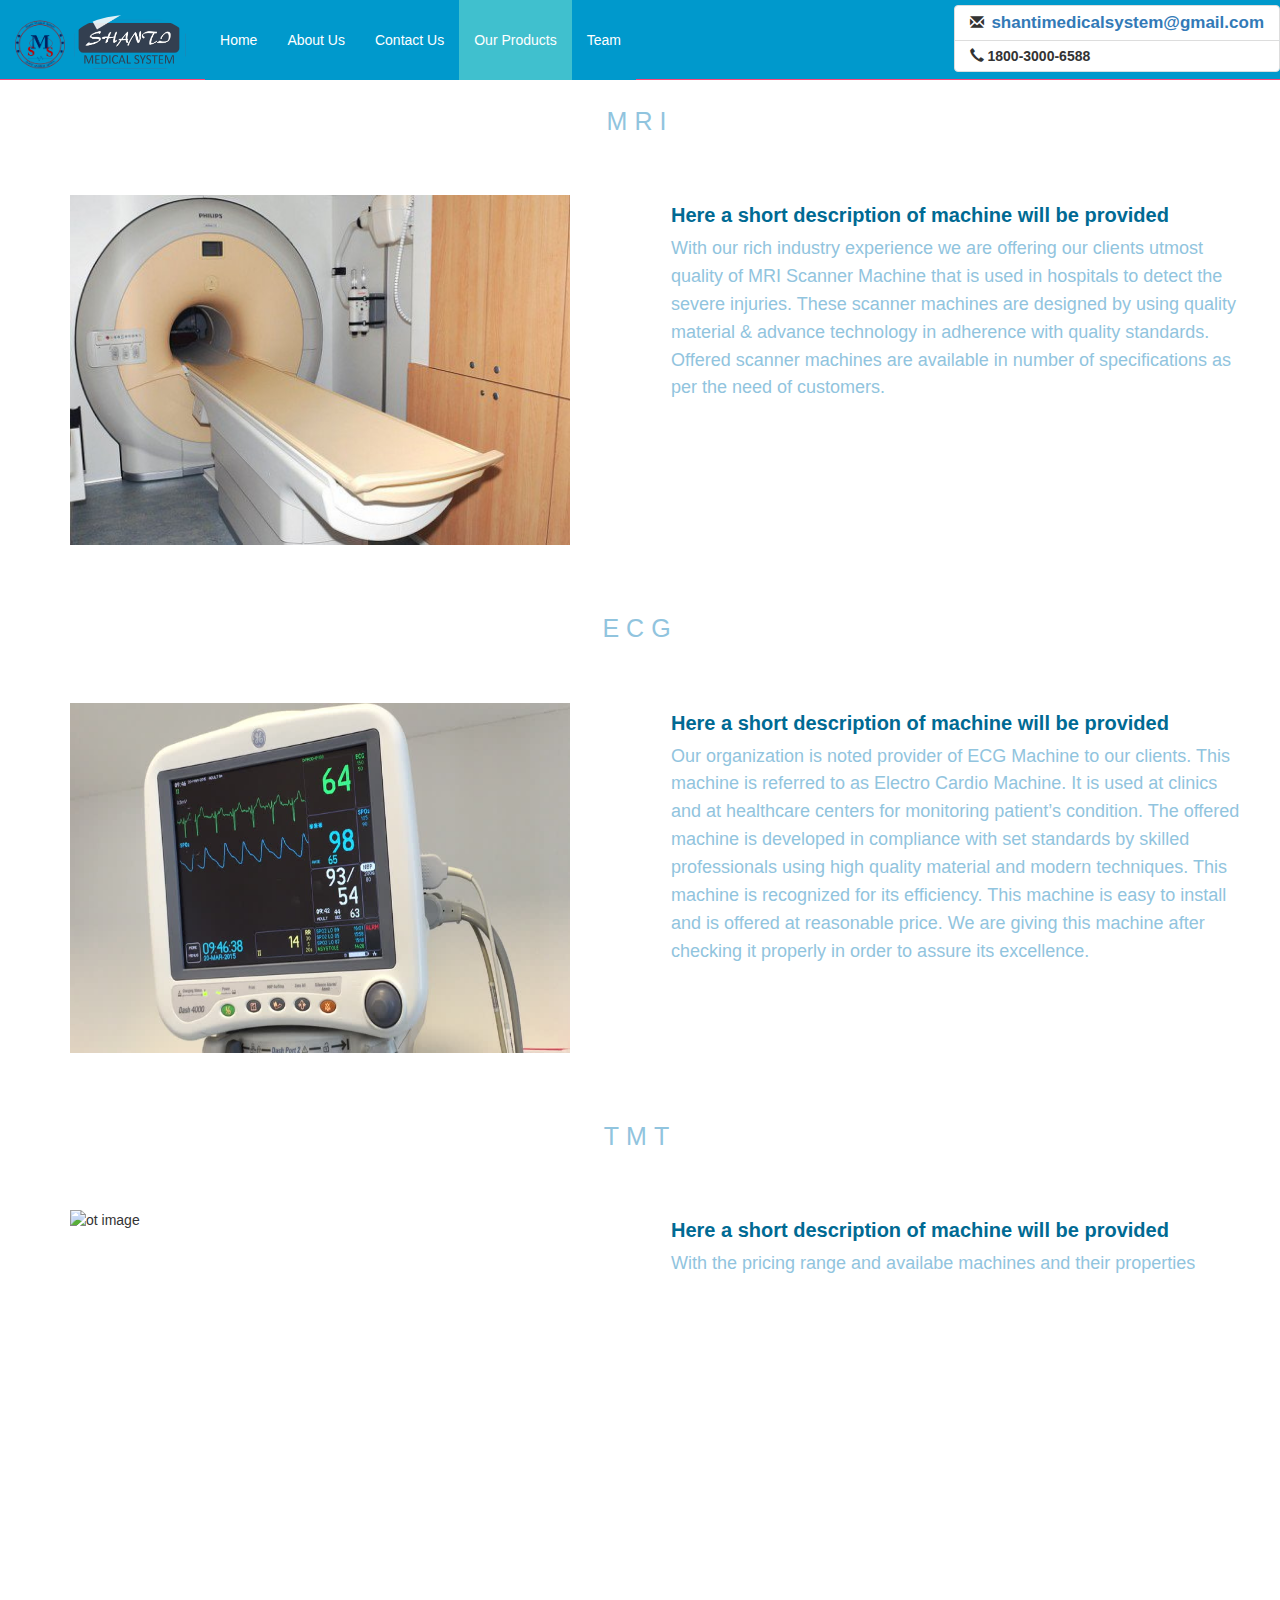
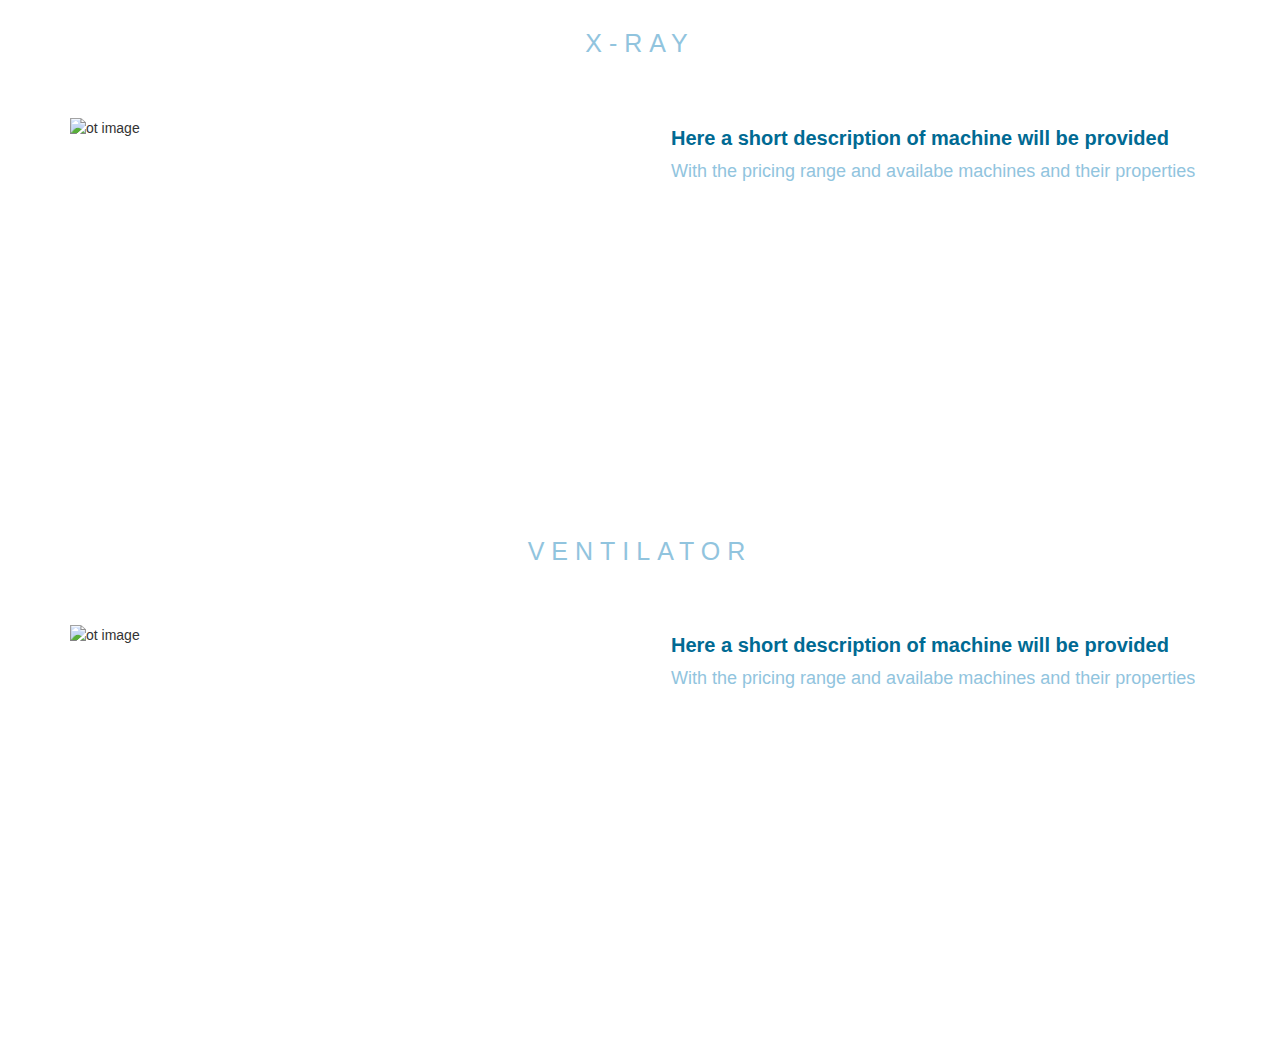
==== product.html @ 575e82f8 "Create product.html" ====
<!doctype html>
<html>
	<head>
		
		<meta name="viewport" content="width=device-width, initial-scale=1">
        <meta http-equiv="Content-Type" content="text/html; charset=utf-8"/>

		<script type="text/javascript" src="app.js"></script>
				<link rel="stylesheet" href="https://maxcdn.bootstrapcdn.com/bootstrap/3.3.7/css/bootstrap.min.css" integrity="sha384-BVYiiSIFeK1dGmJRAkycuHAHRg32OmUcww7on3RYdg4Va+PmSTsz/K68vbdEjh4u" crossorigin="anonymous">
		<script src="https://ajax.googleapis.com/ajax/libs/jquery/3.1.1/jquery.min.js"></script>
        <script src="https://maxcdn.bootstrapcdn.com/bootstrap/3.3.7/js/bootstrap.min.js"></script>
         <link rel="stylesheet" href="style.css">
		
	</head>
<body ng-controller="RequestController as requestCtrl">
		<nav class="navbar navbar-default navbar-fixed-top" >
			 <div class="container-fluid">
			 	<div class="navbar-header">
    			
    			   <button type="button" class="navbar-toggle collapsed" data-toggle="collapse" data-target="#bs-example-navbar-collapse-1" aria-expanded="false" aria-controls="navbar">
					        <span class="sr-only">Toggle navigation</span>
					        <span class="icon-bar"></span>
					        <span class="icon-bar"></span>
					        <span class="icon-bar"></span>

					</button>
     		

      				<a class="navbar-brand" href="index.html">
             			<nobr><img alt="icon" src="logo.png" class="img-circle" width="50" height="50"/>
             			<img alt="icon" src="shanti.png" class="img-circle" width="120" height="60"/></nobr>
     				</a>
   				 </div>
   				<!--- <p class = "navbar-text">temp :place</p>-->
   				 	<div class="collapse navbar-collapse" id="bs-example-navbar-collapse-1">
		   				 <ul class ="nav navbar-nav" style="background-color: #0099cc">
		   				 	<li><a href="index.html" style="color: #fff;">Home<span class="sr-only">(current)</span></a></li>
		   				 	<li><a href="#aboutus" style="color: #fff;">About Us</a></li>
		   				 	<li><a href="#contactus" style="color: #fff;">Contact Us</a></li>
		   				 	<li class="active"><a href="#" style="color: #fff;">Our Products</a></li>
		   				 	<li><a href="team.html" style="color: #fff;">Team</a></li>
		   				 	
		   				 

		   				 </ul>
		   				 <span class="nav navbar-right" style="padding-top: 5px">
		   				 <ul class="list-group">
		   				    <li class="list-group-item "><span class="glyphicon glyphicon-envelope"></span>&nbsp
		   				 	<strong>
		   				 	<a href="mailto:shantimedicalsystem@gmail.com"><span style="font-size: 17px">shantimedicalsystem@gmail.com</span></a>
		   				 	</strong>
		   				 	</li>
		   				 	<li class="list-group-item" >
		   				 	<span class="glyphicon glyphicon-earphone"></span>&nbsp<strong>1800-3000-6588 </strong>
		   				 	</li>
		   				 </ul>
		   				 </span>

		   				
		               
				</div>	
			 </div>

			
</nav>

<div class="col-lg-12 col-md-12 col-xs-12">
	<h2 align="center"> What we sell</h2>
	<h4 style="text-align: center;">Here is the range of top quality Medical Instrumens we provide</h4>
<div class="table">
	
    <div class="row">
      <h2 align="center"> MRI </h2>

				
			  	  
        <div class="col-lg-6 col-md-6 col-xs-12">
        		<div class="container" style="width:100%">
					  <img class="img-responsive" src="mri.jpg" style=" width: 500px; height: 350px;" alt = "ot image"/> 
				</div>	  	  
		
		</div>
       
        <div class="col-lg-6 col-md-6 col-xs-12">
			  <div class="container" style="width:100%">
			  <h4 align="center">Here a short description of machine will be provided</h4>
			 <p class="description">
			 	With our rich industry experience we are offering our clients utmost quality of MRI Scanner Machine that is used in hospitals to detect the severe injuries. These scanner machines are designed by using quality material & advance technology in adherence with quality standards. Offered scanner machines are available in number of specifications as per the need of customers.
			 </p>
			 </div>
			 
			
		</div>
      </div>
      
  
      <div class="row"> 
         <h2 align="center">ECG </h2 >
				
        <div class="col-lg-6 col-md-6 col-xs-12">

                <div class="container" style="width:100%">

					  <img class="img-responsive" src="ecg.jpg"  style=" width: 500px; height: 350px;" alt = "ot image"/> 
					  	  
				</div>
		</div>
       
        <div class="col-lg-6 col-md-6 col-xs-12">
			  <div class="container" style="width:100%">
			  
			 <h4 align="center">Here a short description of machine will be provided</h4>
			  	  
			 <p class="description"> 
			 	Our organization is noted provider of ECG Machine to our clients. This machine is referred to as Electro Cardio Machine. It is used at clinics and at healthcare centers for monitoring patient’s condition. The offered machine is developed in compliance with set standards by skilled professionals using high quality material and modern techniques. This machine is recognized for its efficiency. This machine is easy to install and is offered at reasonable price. We are giving this machine after checking it properly in order to assure its excellence.
			 </p>
			 
			
		</div>
      </div>

</div>

      <div class="row">
      <h2 align="center"> TMT </h2>

				
			  	  
        <div class="col-lg-6 col-md-6 col-xs-12">
        		<div class="container" style="width:100%">
					  <img class="img-responsive" src="tmt.jpg" style=" width: 500px; height: 350px;" alt = "ot image"/> 
				</div>	  	  
		
		</div>
       
        <div class="col-lg-6 col-md-6 col-xs-12">
			  <div class="container" style="width:100%">
			  <h4 align="center">Here a short description of machine will be provided</h4>
			 <p class="description">
			 	With the pricing  range and availabe machines and their properties
			 </p>
			 </div>
			 
			
		</div>
      </div>
      
  
      <div class="row"> 
         <h2 align="center">X-RAY </h2 >
				
        <div class="col-lg-6 col-md-6 col-xs-12">

                <div class="container" style="width:100%">

					  <img class="img-responsive" src="xray.jpg"  style=" width: 500px; height: 350px;" alt = "ot image"/> 
					  	  
				</div>
		</div>
       
        <div class="col-lg-6 col-md-6 col-xs-12">
			  <div class="container" style="width:100%">
			  
			 <h4 align="center">Here a short description of machine will be provided</h4>
			  	  
			 <p class="description"> 
			 	With the pricing  range and availabe machines and their properties
			 </p>
			 
			
		</div>
      </div>

</div>
<div class="row"> 
         <h2 align="center">VENTILATOR </h2 >
				
        <div class="col-lg-6 col-md-6 col-xs-12">

                <div class="container" style="width:100%">

					  <img class="img-responsive" src="ventilator.jpg"  style=" width: 500px; height: 350px;" alt = "ot image"/> 
					  	  
				</div>
		</div>
       
        <div class="col-lg-6 col-md-6 col-xs-12">
			  <div class="container" style="width:100%">
			  
			 <h4 align="center">Here a short description of machine will be provided</h4>
			  	  
			 <p class="description"> 
			 	With the pricing  range and availabe machines and their properties
			 </p>
			 
			
		</div>
      </div>

</div>
</div>
		
</div>
</body>
</html>
---- style.css ----
/* navbar */
.navbar-default {
    background-color: #0099cc;
    border-color: #f47;
    height:50px;

}

/* Title */
.navbar-default .navbar-brand {
    color: #777;
}
.navbar-default .navbar-brand:hover,
.navbar-default .navbar-brand:focus {
    color: #5E5E5E;
}
/* Link */
.navbar-default .navbar-nav > li > a {
    color: #777;
}
.navbar-default .navbar-nav > li > a:hover,
.navbar-default .navbar-nav > li > a:focus {
    color: #333;
}
.navbar-default .navbar-nav > .active > a,
.navbar-default .navbar-nav > .active > a:hover,
.navbar-default .navbar-nav > .active > a:focus {
    color: #555;
    background-color: #40c0ce;   /* change the selected tab color */
}
.navbar-default .navbar-nav > .open > a,
.navbar-default .navbar-nav > .open > a:hover,
.navbar-default .navbar-nav > .open > a:focus {
    color: #555;
    background-color: #25dfed;
}
/* Caret */
.navbar-default .navbar-nav > .dropdown > a .caret {
    border-top-color: #777;
    border-bottom-color: #777;
}
.navbar-default .navbar-nav > .dropdown > a:hover .caret,
.navbar-default .navbar-nav > .dropdown > a:focus .caret {
    border-top-color: #333;
    border-bottom-color: #333;
}
.navbar-default .navbar-nav > .open > a .caret,
.navbar-default .navbar-nav > .open > a:hover .caret,
.navbar-default .navbar-nav > .open > a:focus .caret {
    border-top-color: #555;
    border-bottom-color: #555;
}
/* Mobile version */
.navbar-default .navbar-toggle {   /* change the color of the hamburger button border*/
    border-color: #4f9;
}
.navbar-default .navbar-toggle:hover,
.navbar-default .navbar-toggle:focus {
    background-color: #DDD;
}
.navbar-default .navbar-toggle .icon-bar {       /* change the color of hamburger button*/
    background-color: #5f4;
}
@media (max-width: 767px) {
    .navbar-default .navbar-nav .open .dropdown-menu > li > a {
        color: #777;
    }
    .navbar-default .navbar-nav .open .dropdown-menu > li > a:hover,
    .navbar-default .navbar-nav .open .dropdown-menu > li > a:focus {
          color: #333;
    }

    .navbar-nav > li > a {
    line-height: 20px;
    padding-top: 10px;
    padding-bottom: 10px;} 
}
.navbar-fixed-top {
    min-height: 80px;
}

.navbar-nav > li > a {
    padding-top: 0px;
    padding-bottom: 0px;
    line-height: 80px;
}
/*about us section */
.modal-body {
    max-height: calc(100vh - 500px);
    overflow-y: auto;
}
.card {
    /* Add shadows to create the "card" effect */
    box-shadow: 0 4px 8px 0 rgba(0,0,0,0.2);
    transition: 0.3s;
    background: rgb(255,255,255);
    margin-top: 10px;
   
}

/* On mouse-over, add a deeper shadow */
.card:hover {
    box-shadow: 0 8px 16px 0 rgba(0,0,0,0.2);
}


/* Add some padding inside the card container */
.container {
    padding: 50px 16px;

}
.img-responsive {
    margin: 0 auto;
}
 .txt-color{
    color: rgb(25,25,25);

 }
.carousel-inner > .item > img,
    .carousel-inner > .item > a > img {
     display: block;
     max-width: 100%;
     height: 550px !important;
 }
 
.list-group-item
{
  overflow:hidden;  
  position: relative;
  display: block;

  padding: 5px 15px;
  margin-bottom: -1px;
  background-color: #fff;
  border: 1px solid #ddd;
}

h4{

    font-style: normal;
    font-weight: 600;
    font-size: 20px;
    line-height: 1;
    font-family: Kanit, sans-serif;
    letter-spacing: 0px;
    text-align: inherit;
    color: #006a93;
}

h2{

    font-family: 'Kanit', Helvetica, Arial, Lucida, sans-serif;
    font-size: 25px;
    color: #91c4de !important;
    letter-spacing: 7px;
}
.description{
    
    font-style: normal;
    font-weight: 400;
    font-size: 18px;
    line-height: 1.55;
    font-family: Arial, Helvetica, sans-serif;
    letter-spacing: 0px;
    text-align: left;
    color: #91c4de;
}
p.p1{
    padding:0;
    display: inline-block;
    color: #fff;
    vertical-align: middle;
        margin: -50px 0 0;
    font-size:16px;
    font-weight: 500;
}
p.p2 {
    padding:0;
    display:block;
    color: #000;
    vertical-align: middle;
    font-weight: 500;
    font-size:16px;
    margin: -27px 0 0 80px;
}
p.p1 a {
    text-decoration:none;
    color:#000;
}
p.p1 a:hover {
    color:#A1B3A4;
}
p.p2 a {
    text-decoration:none;
    color:#000;
}
p.p2 a:hover {
    color:#A1B3A4;
}
.contact-info h5 {
    font-family: 'Cinzel', serif;
    font-size: 20px;
    line-height: 25px;
    font-weight: bold;
    padding: 2em 0 0 .3em;
}
hr{
    border-top:1px solid #BDB8B8;
    margin-top:45px;
}
.copyright p a{
    text-decoration:none;
    color:#8C8C8C;
}
.copyright p{
    color:#8C8C8C;
    padding: 5px 0 17px;
    font-weight:400;
    font-size:15px;
}
footer span.glyphicon.glyphicon-chevron-up {
    margin: 0 0 0 50%;
    color:red;
}
.banner{
    position: absolute;
    left:670px;
    top:80px;
    font-size: 50px;
     font-family: "Copperplate / Copperplate Gothic Light,sans-serif";
 }
.banner-info{
        position: absolute;
        left: 670px;
        top:130px;
        font-family:"Copperplate / Copperplate Gothic Light,sans-serif";
        font-size: 40px; 

} 
.footer-info i{
    color:#A1B3A4;
    font-size: 30px;
    margin: 25px 20px 10px 25px;
    display: inline-block;
}
#map {
        height: 400px;
        width: 100%;
       }
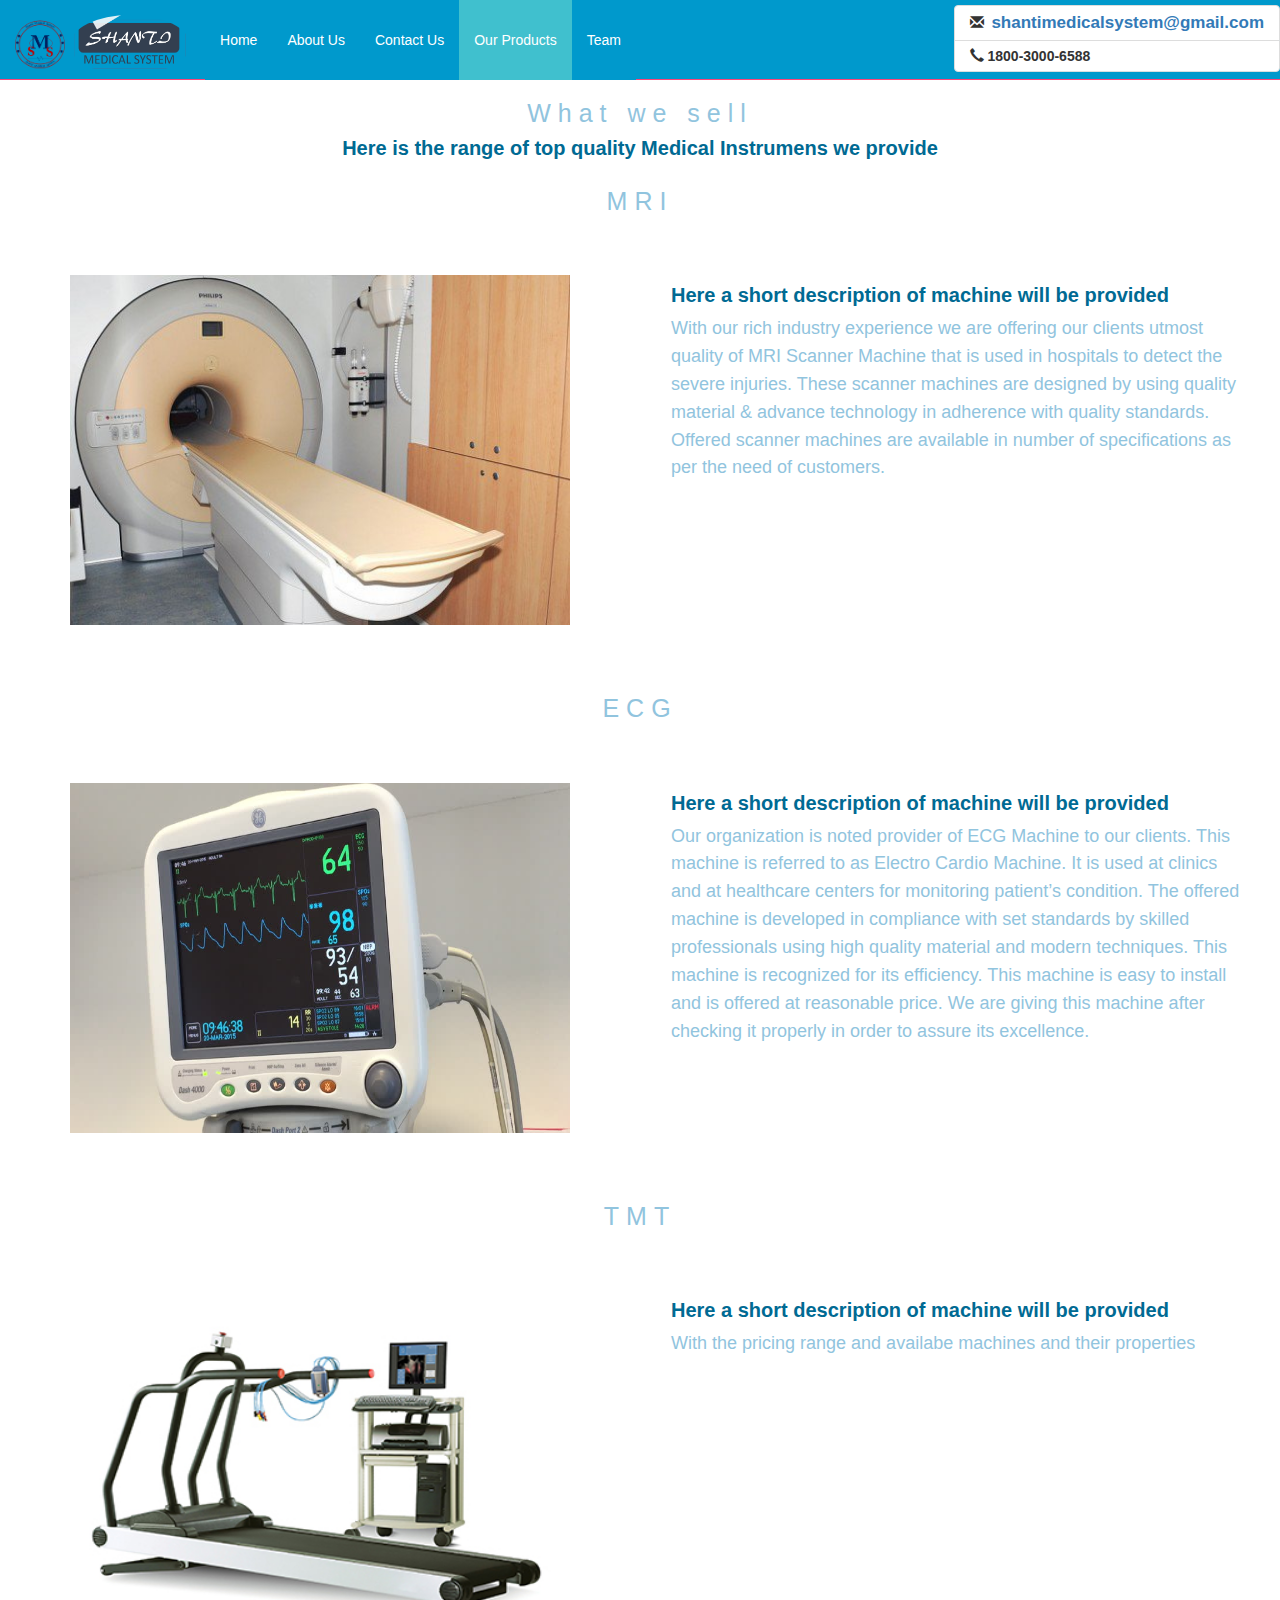
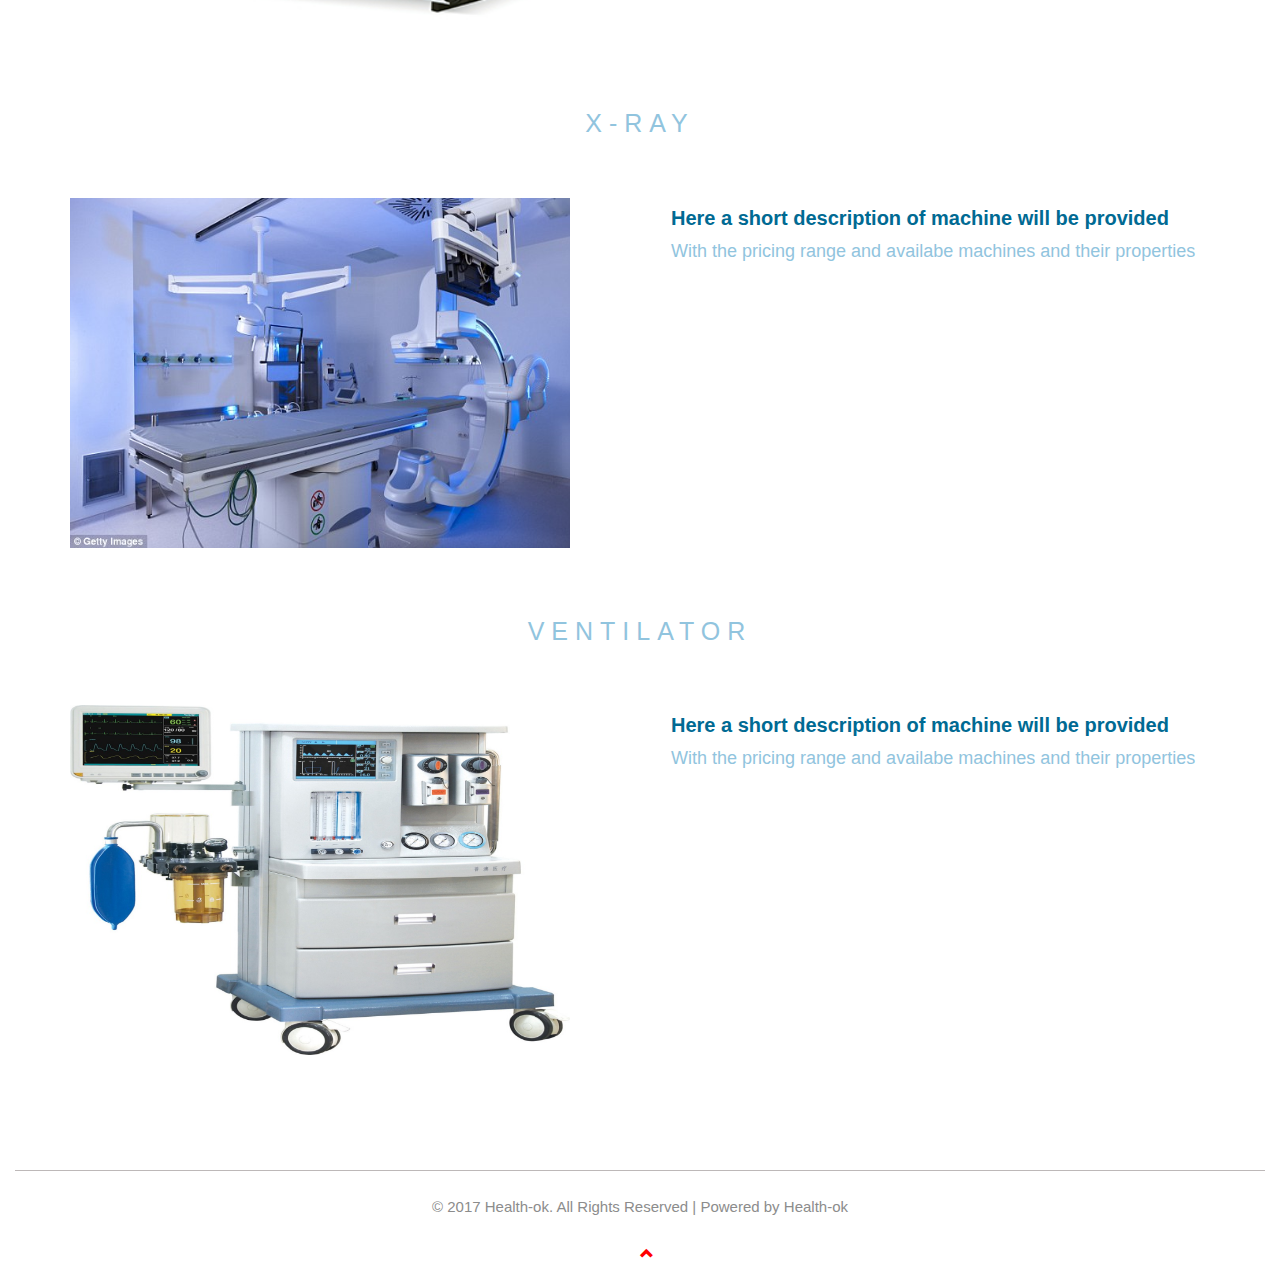
==== commit b44dd103: "Update product.html" ====
--- a/product.html
+++ b/product.html
@@ -63,8 +63,8 @@
 
 			
 </nav>
-
-<div class="col-lg-12 col-md-12 col-xs-12">
+<span id ="top"></span>>
+<div class="col-lg-12 col-md-12 col-xs-12" style="padding-top: 60px;">
 	<h2 align="center"> What we sell</h2>
 	<h4 style="text-align: center;">Here is the range of top quality Medical Instrumens we provide</h4>
 <div class="table">
@@ -201,5 +201,13 @@
 </div>
 		
 </div>
+<div class="col-lg-12 col-md-12 col-xs-12">
+<footer>
+<hr>
+		<div class="copyright">
+			<p class="text-center">© 2017 Health-ok. All Rights Reserved | Powered by <a href="http://health-ok.in">Health-ok</a></p>
+		</div>
+		<a href="#top" title="To Top"><span class="glyphicon glyphicon-chevron-up"></span></a></footer>
+		</div>
 </body>
 </html>
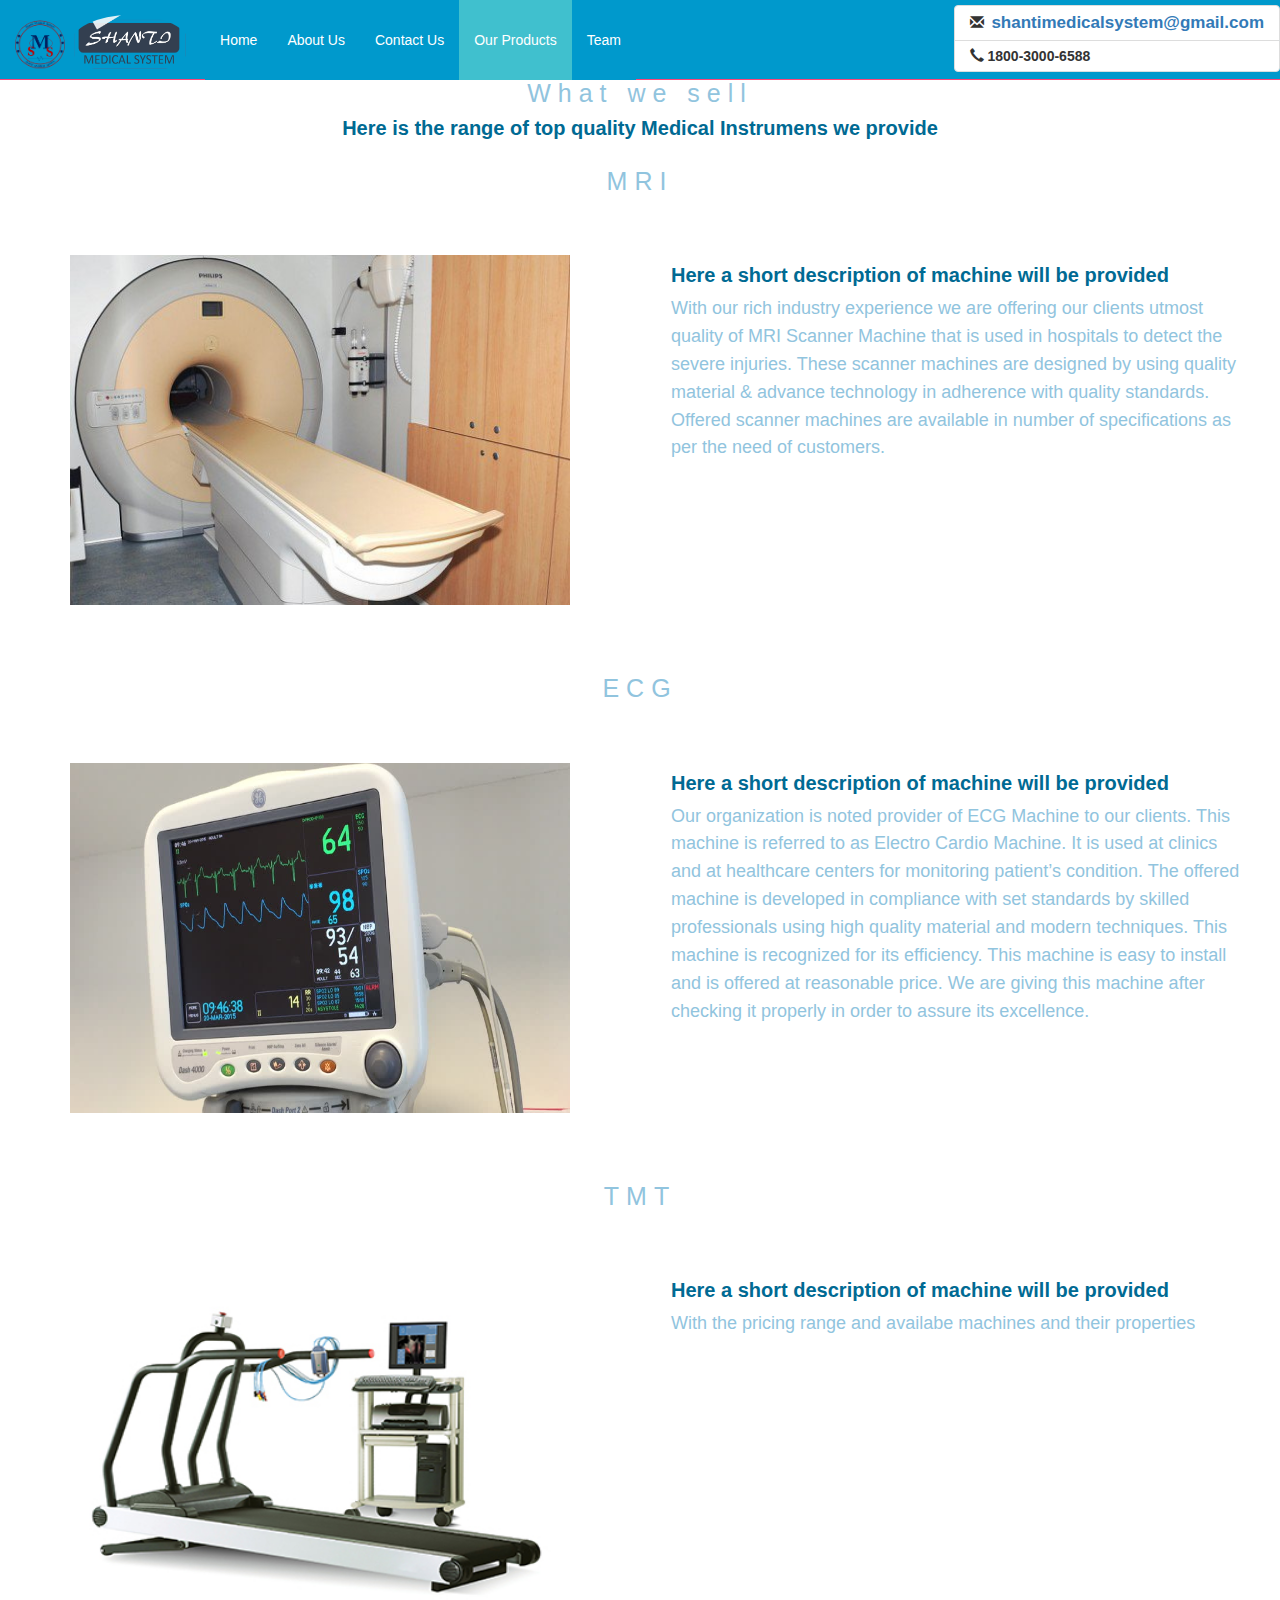
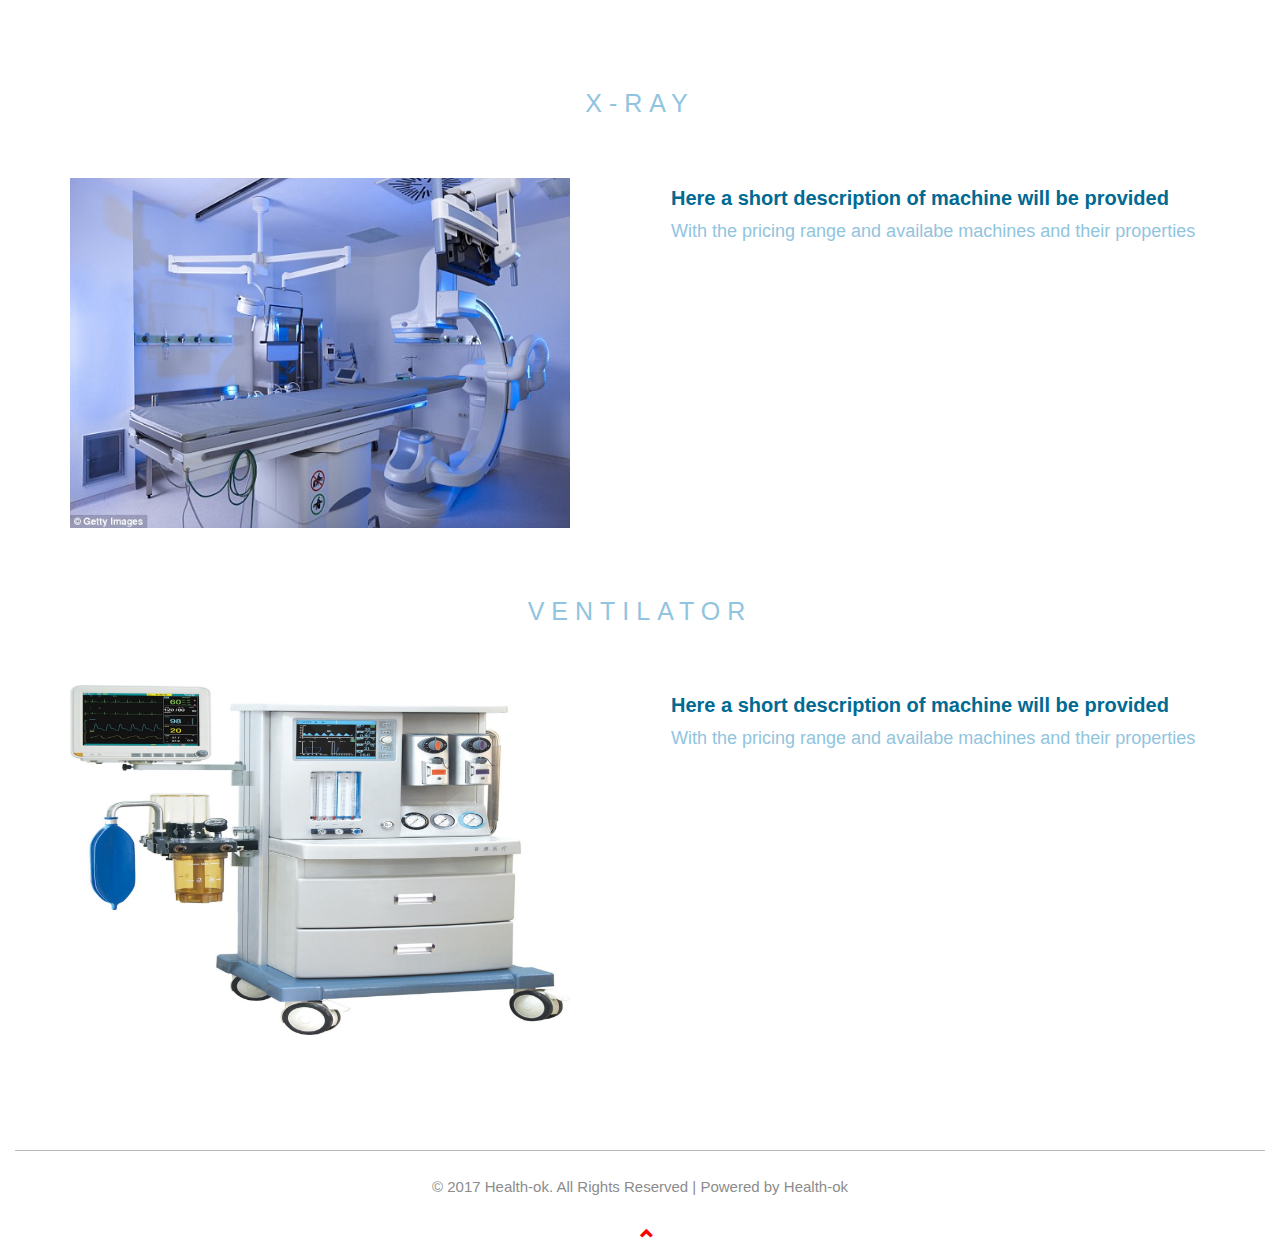
==== commit bcf6b21c: "Update product.html" ====
--- a/product.html
+++ b/product.html
@@ -63,7 +63,7 @@
 
 			
 </nav>
-<span id ="top"></span>>
+<span id ="top"></span>
 <div class="col-lg-12 col-md-12 col-xs-12" style="padding-top: 60px;">
 	<h2 align="center"> What we sell</h2>
 	<h4 style="text-align: center;">Here is the range of top quality Medical Instrumens we provide</h4>
